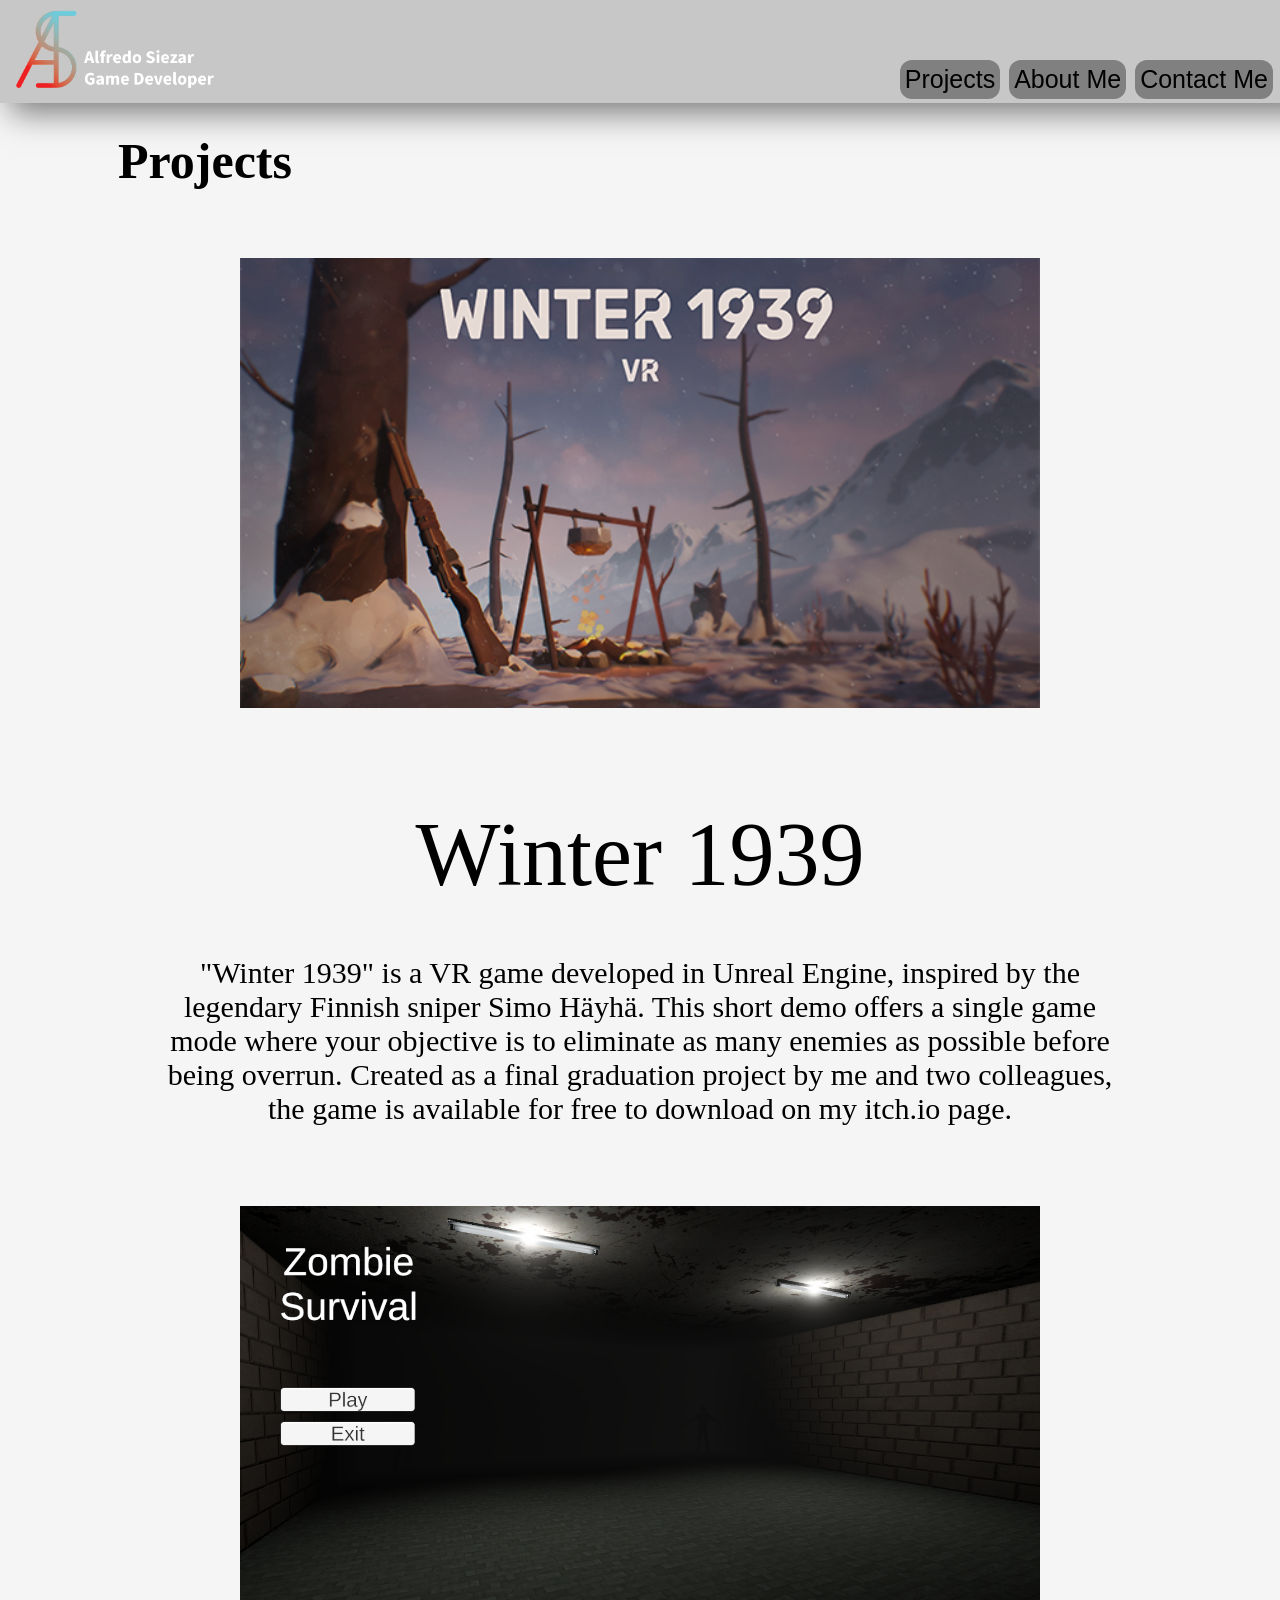
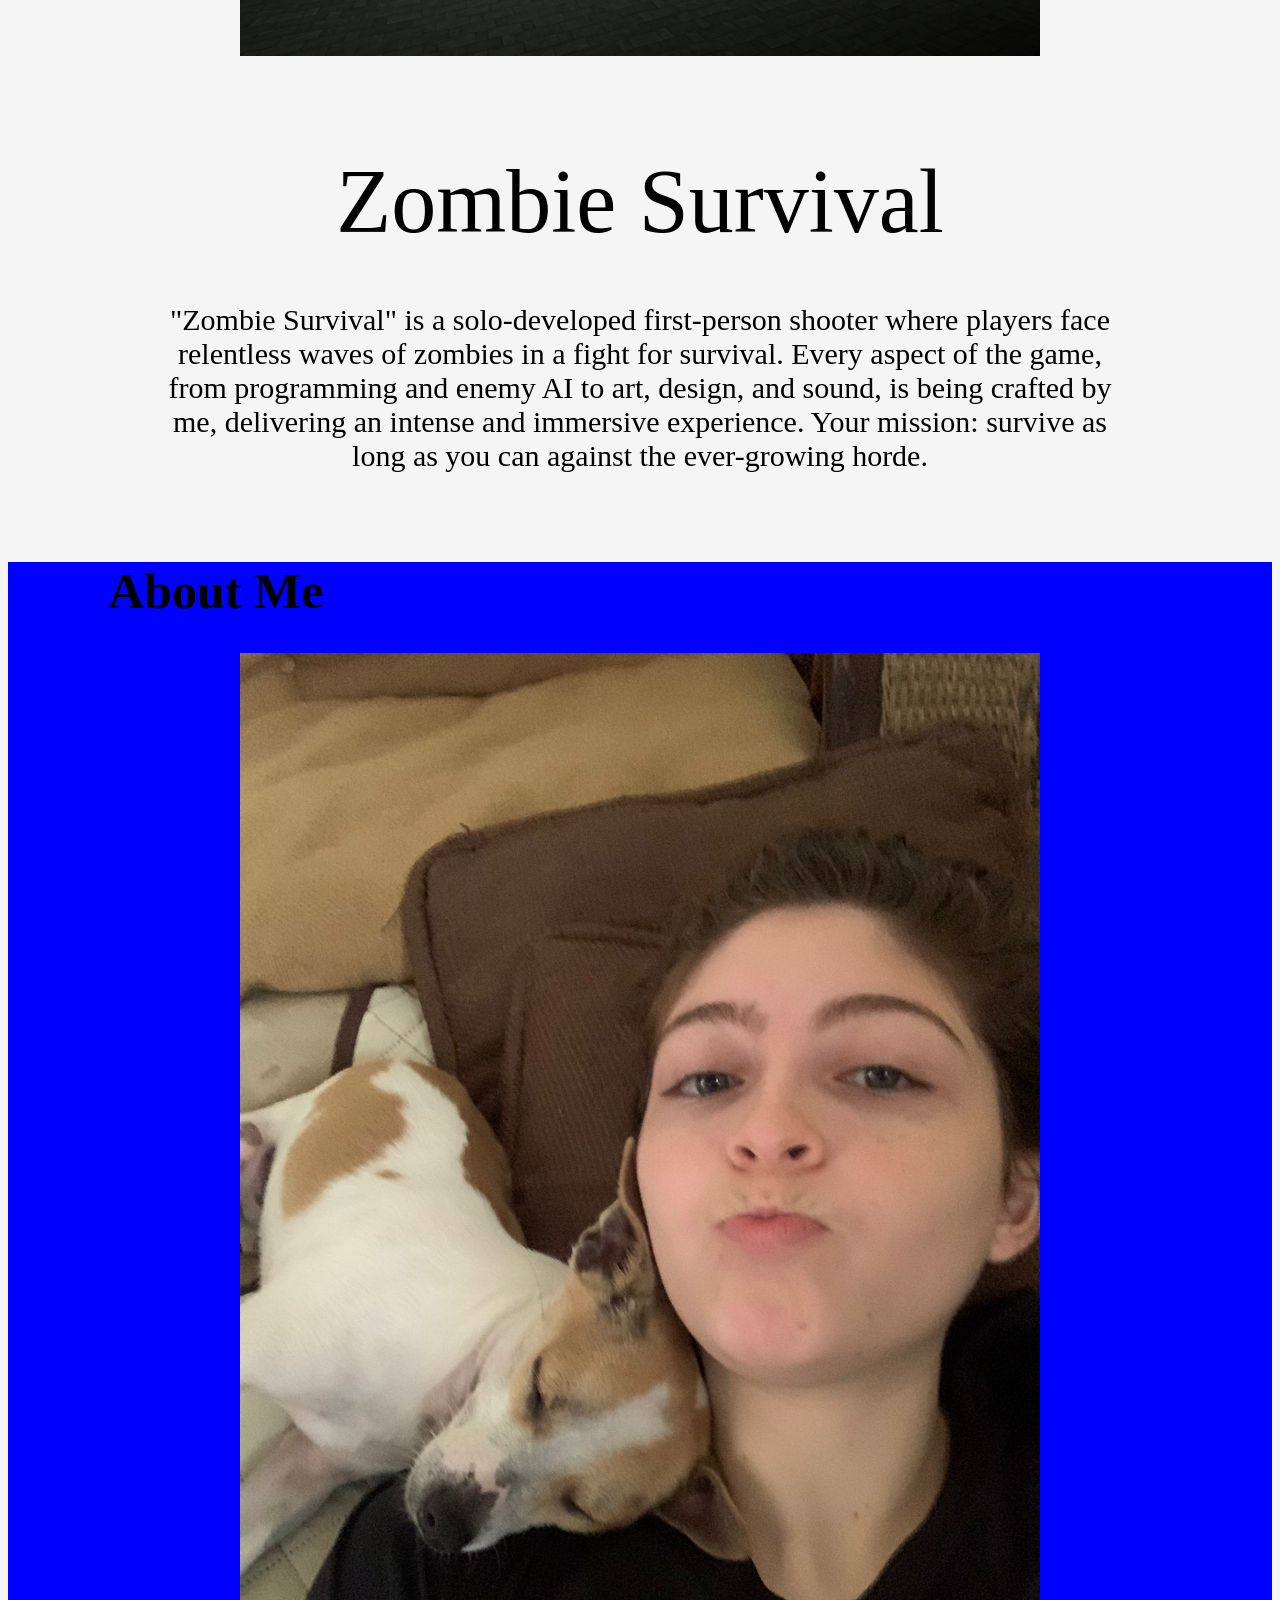
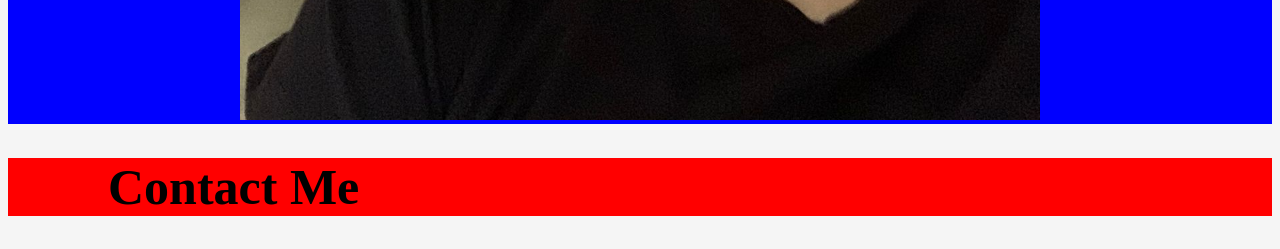
==== alfsiezar.html @ 9bdac8d2 "page" ====
<!DOCTYPE html>
<html>
<head>
    <meta charset="UTF-8">
    <meta http-equiv="X-UA-Compatible" content="IE=edge">
    <meta name="viewport" content="width=device-width, initial-scale=1.0">
    <title>Alfsiezar GameDev</title>
    <link rel="stylesheet" href="styles.css">
</head>
<body>
    <div id = "TopbarDiv">
        <div id = "textMenuDiv">
            <img src="pics/AlfSiezarDevLogo.png" alt="Alf Siezar Developer Logo" id="logo">
        </div>
        <div id = "RightMenuDiv">
            <button class = "TopbarButton" id = "ProjectsButton"> Projects </button>
            <button class = "TopbarButton" id = "AboutButton"> About Me </button>
            <button class = "TopbarButton" id = "ContactButton"> Contact Me </button>
        </div>
    </div>

    <div id="ProjectsDiv">
        <h1 class = "Section">Projects</h1>

        <div class="GameDiv">
            <div class="video-container">
                <img src="pics/Winter1939Logo.png" alt="Winter 1939 Logo" class="image">
                <iframe 
                    class="video"
                    src="https://www.youtube.com/embed/QF7DXVjI0SA?si=0rZ_Qjwbm58X6fer" 
                    title="YouTube video player" 
                    frameborder="0" 
                    allow="accelerometer; autoplay; clipboard-write; encrypted-media; gyroscope; picture-in-picture; web-share" 
                    referrerpolicy="strict-origin-when-cross-origin" 
                    allowfullscreen>
                </iframe>
            </div>
            <h2 class="ProjectTitle">Winter 1939</h2>
            <p class="GameText"> 
                "Winter 1939" is a VR game developed in Unreal Engine, 
                inspired by the legendary Finnish sniper Simo Häyhä. 
                This short demo offers a single game mode where your objective is to 
                eliminate as many enemies as possible before being overrun. 
                Created as a final graduation project by me and two colleagues, 
                the game is available for free to download on my itch.io page.
            </p>
        </div>

        <div class="GameDiv">
            <div class="video-container">
                <img src="pics/ZombieSurvivalLogo.png" alt="Zombie Survival Logo" class="image">
                <!--<iframe 
                    class="video"
                    src="https://www.youtube.com/embed/QF7DXVjI0SA?si=0rZ_Qjwbm58X6fer" 
                    title="YouTube video player" 
                    frameborder="0" 
                    allow="accelerometer; autoplay; clipboard-write; encrypted-media; gyroscope; picture-in-picture; web-share" 
                    referrerpolicy="strict-origin-when-cross-origin" 
                    allowfullscreen>
                </iframe>-->
            </div>
            <h2 class="ProjectTitle">Zombie Survival</h2>
            <p class="GameText"> 
                "Zombie Survival" is a solo-developed first-person shooter where players face relentless waves of zombies 
                in a fight for survival. Every aspect of the game, from programming and enemy AI to art, design, and sound, 
                is being crafted by me, delivering an intense and immersive experience. Your mission: survive as 
                long as you can against the ever-growing horde.
            </p>
        </div>
    </div>
    <div id = "AboutDiv">
        <h1 class = "Section">About Me</h1>
        <div id = "AboutContainer">
            <img src = "pics/gordis_n_kookie.jpg" alt = "My Photo" id = "MyPhoto">
        </div>

    </div>
    <div id = "ContactDiv">
        <h1 class = "Section">Contact Me</h1>

    </div>
    <script src="main.js"></script>

</body>
</html>
---- styles.css ----
body {
  background-color: whitesmoke;
}
h1 {
  font-weight: bolder;
  color: black;
}
h2 {
  font-weight: lighter;
  color: black;
}
p {
  font-size: larger;
  color: black;
}

button {
  color: black; /* White text */
  padding: 5px 5px; /* Padding */
  text-align: center; /* Centered text */
  text-decoration: none; /* No underline */
  display: flex; /* Block element */
  font-size: 20px; /* Font size */
  margin: 4px 2px; /* Some margin */
  cursor: pointer; /* Pointer/hand icon */
  border: none; /* Remove border */
  border-radius: 12px; /* Rounded corners */
  background-color: gray;
}

button:hover {
  text-decoration: underline;
}

.TopbarButton {
  font-size: 25px;
}

.video-container {
  position: relative;
  width: 100%;
  max-width: 800px; /* Maximum width for scaling */
  margin: 20px auto;
  aspect-ratio: 16/9; /* Maintain 16:9 aspect ratio for the video */
}

.image, .video {
  width: 100%;
  height: 100%;
  position: absolute;
  top: 0;
  left: 0;
  object-fit: cover; /* Ensure the image and video fill the container */
  transition: opacity 0.3s ease;
}

.video {
  opacity: 0;
}

.video-container:hover .image {
  opacity: 0;
}

.video-container:hover .video {
  opacity: 1;
}

.video-container iframe {
  width: 100%;
  height: 100%;
}

/*---------------------------------------------------------------------------------------*/

#TopbarDiv{
  position: fixed;       /* Fixes the div in place */
  top: 0;                /* Aligns the div to the top of the viewport */
  left: 0;               /* Aligns the div to the left edge of the viewport */
  width: 100%;           /* Ensures the div spans the full width of the page */
  background-color: rgb(199, 199, 199); /* Background color of the topbar */
  padding: 10px 20px 0px 10px;    /* Padding inside the topbar */
  z-index: 1000;         /* Keeps the topbar above other content */
  display: flex;          /* Use flexbox for alignment */
  justify-content: space-between; /* Space between text and buttons */
  align-items: baseline;    /* Vertically center content */
  box-shadow: 10px 10px 30px rgba(0, 0, 0, 0.5); /* The shadow */
}

#logo {
  width: 200px;
  height: auto;
  display: flex;
  padding-left: 5px;
}

#textMenuDiv{
  display: inline-flex;
  gap: 10px;
  flex-grow: 1;
}

#RightMenuDiv{
  display: flex;
  gap: 5px;
  padding-right: 15px;
}

/*---------------------------------------------------------------------------------------*/

#ProjectsDiv{
  display: flexbox;
  width: auto;
  padding: 10px;
  padding-top: 90px;
  align-items: center;
}

.Section {
  padding-left: 100px;
  font-size: 50px;
}

.ProjectTitle {
  text-align: center;
  margin-bottom: 20px;
  font-size: 90px;
}

.GameDiv {
  display: flex;
  flex-direction: column;
  align-items: center;
  padding: 15px;
}

.GameText {
  text-align: center;
  font-size: 30px;
  padding: 0 10%;
}

/*---------------------------------------------------------------------------------------*/

#AboutDiv {
  background-color: blue;
}

#AboutContainer {
  position: relative;
  width: 100%;
  max-width: 800px; /* Maximum width for scaling */
  margin: 20px auto;
}

#MyPhoto {
  width: 100%;
  height: 100%;
}

/*---------------------------------------------------------------------------------------*/

#ContactDiv {
  background-color: red;
}
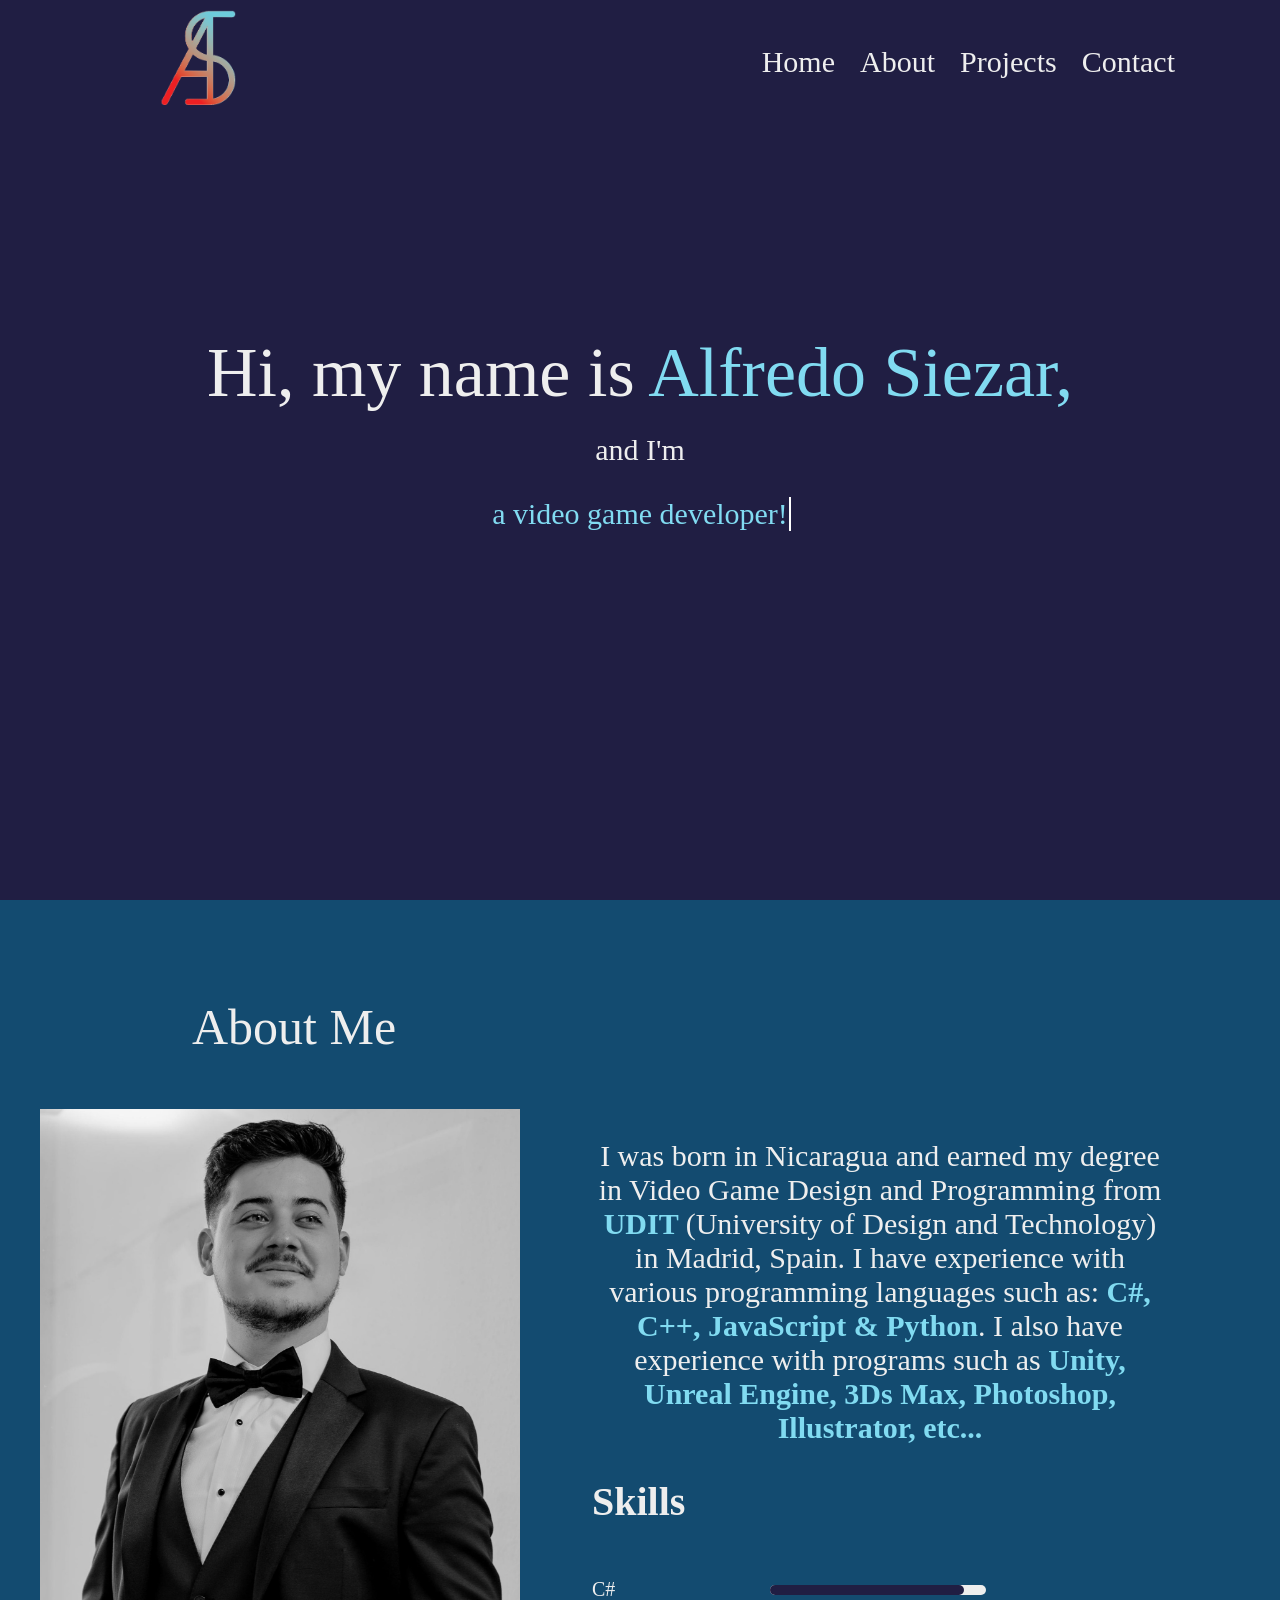
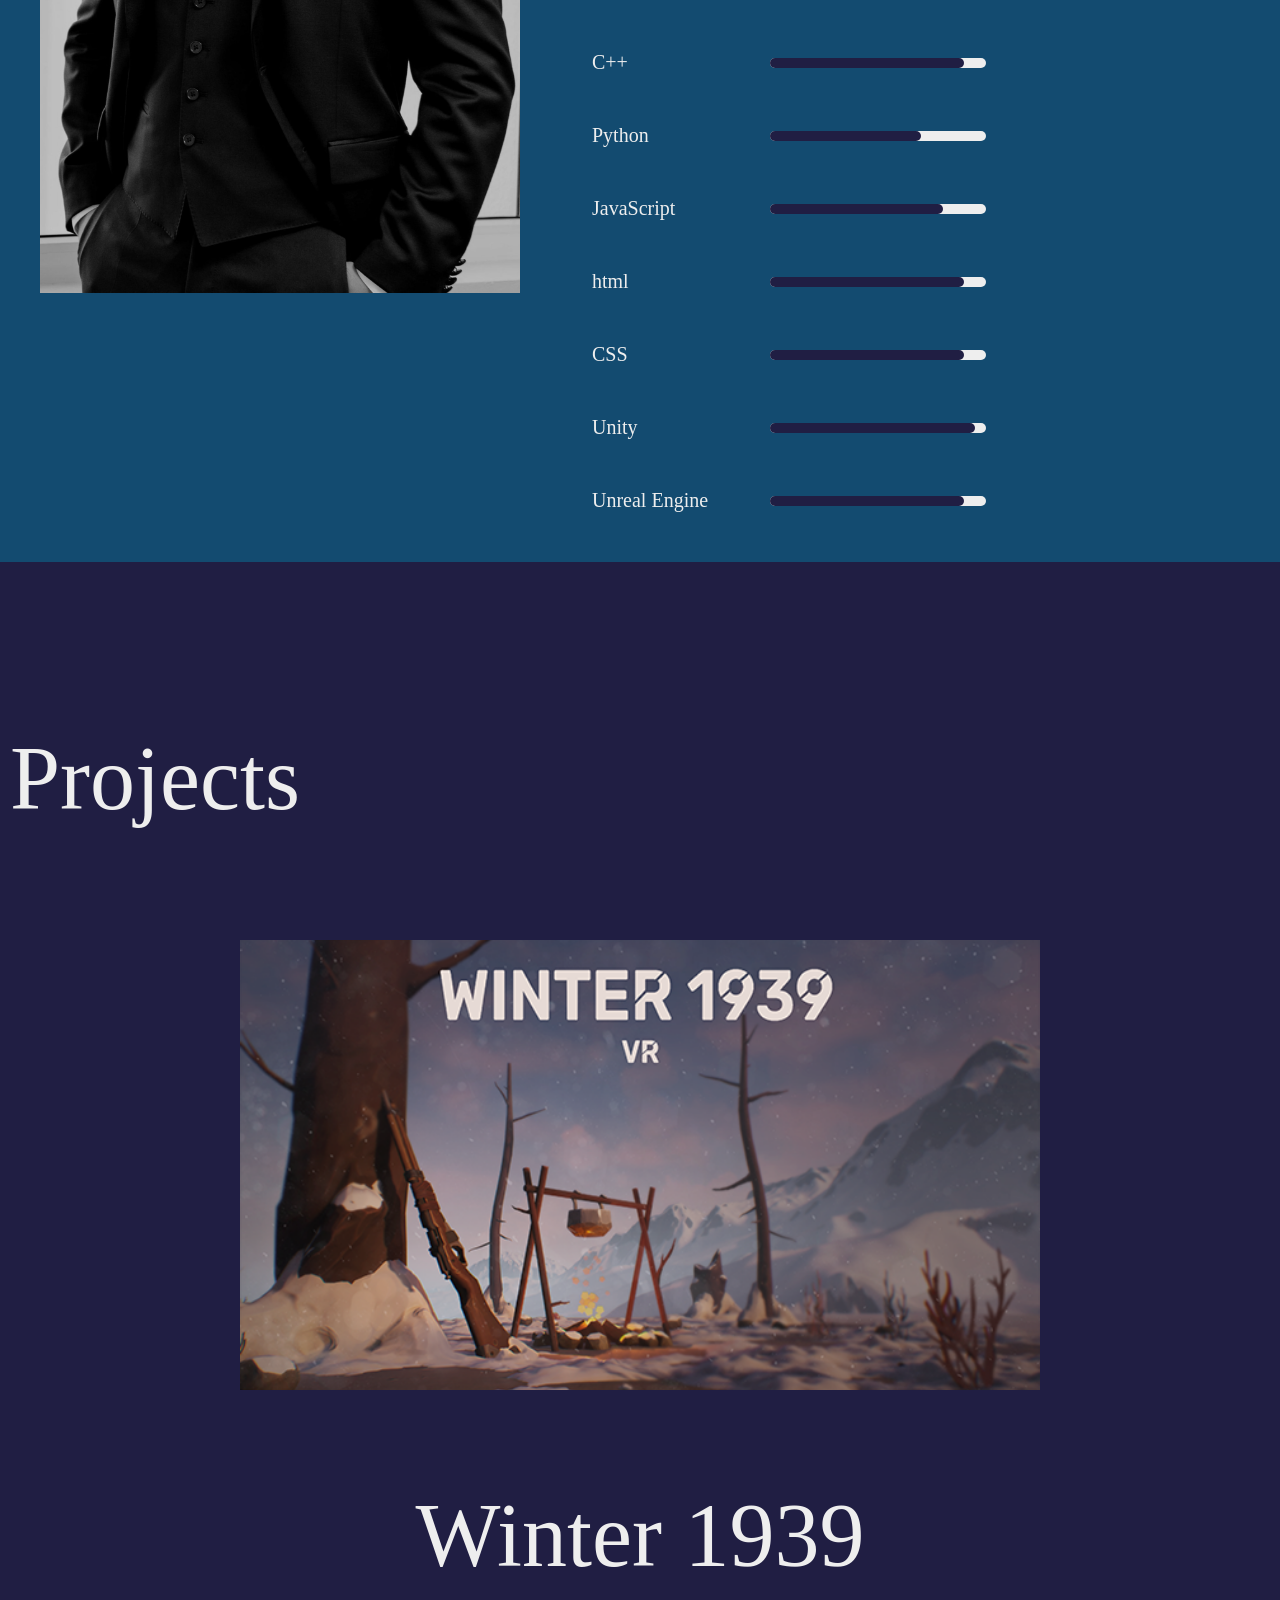
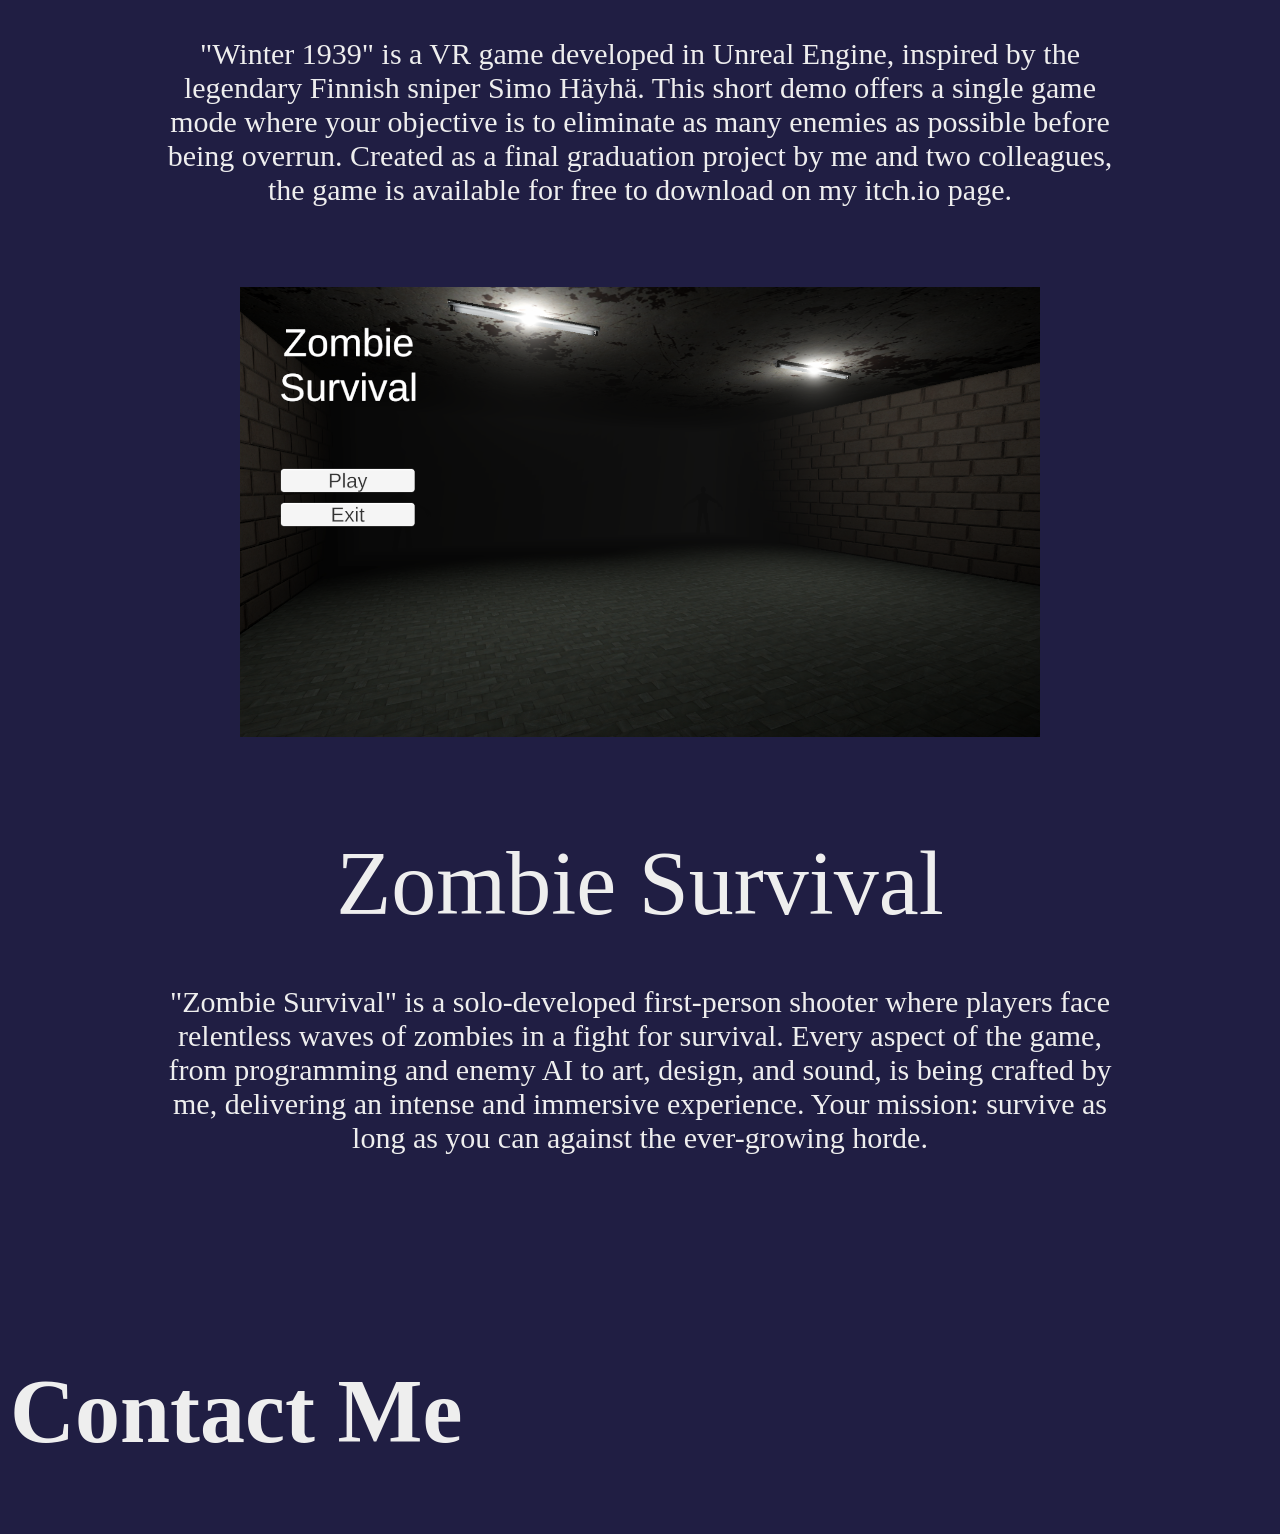
==== commit 1e3fdce0: "changes" ====
--- a/alfsiezar.html
+++ b/alfsiezar.html
@@ -5,22 +5,109 @@
     <meta http-equiv="X-UA-Compatible" content="IE=edge">
     <meta name="viewport" content="width=device-width, initial-scale=1.0">
     <title>Alfsiezar GameDev</title>
-    <link rel="stylesheet" href="styles.css">
+    <link rel="stylesheet" href="css/styles.css">
+    <link rel="stylesheet" href="css/home.css">
+    <link rel="stylesheet" href="css/about.css">
+    <link rel="stylesheet" href="css/projects.css">
+    <link rel="stylesheet" href="css/contact.css">
+
 </head>
 <body>
     <div id = "TopbarDiv">
         <div id = "textMenuDiv">
-            <img src="pics/AlfSiezarDevLogo.png" alt="Alf Siezar Developer Logo" id="logo">
+            <img src="pics/DevLogo.png" alt="Alf Siezar Developer Logo" id="logo">
         </div>
         <div id = "RightMenuDiv">
-            <button class = "TopbarButton" id = "ProjectsButton"> Projects </button>
-            <button class = "TopbarButton" id = "AboutButton"> About Me </button>
-            <button class = "TopbarButton" id = "ContactButton"> Contact Me </button>
+            <img src = "icons/burgerMenuIcon.webp" alt = "BurgerMenuIcon" id = "BurgerMenu">
+            <a class = "TopbarButton" href="#">Home</a>
+            <a class = "TopbarButton" href="#AboutDiv">About</a>
+            <a class = "TopbarButton" href="#ProjectsDiv">Projects</a>
+            <a class = "TopbarButton" href="#ContactDiv" style = "padding-right: 100px;">Contact</a>
+            </div>
+    </div>
+
+    <div id="sideMenu" class="sideMenu">
+        <a href="#">Home</a>
+        <a href="#ProjectsDiv">Projects</a>
+        <a href="#AboutDiv">About</a>
+        <a href="#ContactDiv">Contact</a>
+    </div>
+
+    <div class="Home">
+        <p class="Introduction">
+            Hi, my name is <span>Alfredo Siezar,</span>
+        </p>
+        <p class="Description">
+            and I'm
+        </p>
+        <p> <span class = "typing"></span> </p>
+    </div>
+
+    <div id = "AboutDiv">
+        <h1 id = "AboutSection">About Me</h1>
+        <div id = "AboutContainer">
+            <img src = "pics/MyPicture.jpg" alt = "My Photo"  id = "MyPhoto">
+            <div id="SkillsDiv">
+                <p class="AboutText">
+                    I was born in Nicaragua and earned my degree in Video Game Design and Programming from <span style="font-weight: bolder;">UDIT </span>(University of Design and Technology) in Madrid, Spain.
+                    I have experience with various programming languages such as: <span style="font-weight: bolder;">C#, C++, JavaScript & Python</span>.
+                    I also have experience with programs such as <span style="font-weight: bolder;">Unity, Unreal Engine, 3Ds Max, Photoshop, Illustrator, etc...</span>
+                </p>
+                <h2 class="Skills">Skills</h2>
+                <div class="skillRow">
+                    <p class="skill">C#</p>
+                    <div class="skillBar">
+                        <div class="fill" style="max-width: 90%;"></div>
+                    </div>
+                </div>
+                <div class="skillRow">
+                    <p class="skill">C++</p>
+                    <div class="skillBar">
+                        <div class="fill" style="max-width: 90%;"></div>
+                    </div>
+                </div>
+                <div class="skillRow">
+                    <p class="skill">Python</p>
+                    <div class="skillBar">
+                        <div class="fill" style="max-width: 70%;"></div>
+                    </div>
+                </div>
+                <div class="skillRow">
+                    <p class="skill">JavaScript</p>
+                    <div class="skillBar">
+                        <div class="fill" style="max-width: 80%;"></div>
+                    </div>
+                </div>
+                <div class="skillRow">
+                    <p class="skill">html</p>
+                    <div class="skillBar">
+                        <div class="fill" style="max-width: 90%;"></div>
+                    </div>
+                </div>
+                <div class="skillRow">
+                    <p class="skill">CSS</p>
+                    <div class="skillBar">
+                        <div class="fill" style="max-width: 90%;"></div>
+                    </div>
+                </div>
+                <div class="skillRow">
+                    <p class="skill">Unity</p>
+                    <div class="skillBar">
+                        <div class="fill" style="max-width: 95%;"></div>
+                    </div>
+                </div>
+                <div class="skillRow">
+                    <p class="skill">Unreal Engine</p>
+                    <div class="skillBar">
+                        <div class="fill" style="max-width: 90%;"></div>
+                    </div>
+                </div>
+            </div>
         </div>
     </div>
 
     <div id="ProjectsDiv">
-        <h1 class = "Section">Projects</h1>
+        <h2 class = "Section">Projects</h1>
 
         <div class="GameDiv">
             <div class="video-container">
@@ -35,7 +122,7 @@
                     allowfullscreen>
                 </iframe>
             </div>
-            <h2 class="ProjectTitle">Winter 1939</h2>
+            <h2 class="ProjectTitle"id = "Winter">Winter 1939</h2>
             <p class="GameText"> 
                 "Winter 1939" is a VR game developed in Unreal Engine, 
                 inspired by the legendary Finnish sniper Simo Häyhä. 
@@ -59,7 +146,7 @@
                     allowfullscreen>
                 </iframe>-->
             </div>
-            <h2 class="ProjectTitle">Zombie Survival</h2>
+            <h2 class="ProjectTitle" id = "Zombie">Zombie Survival</h2>
             <p class="GameText"> 
                 "Zombie Survival" is a solo-developed first-person shooter where players face relentless waves of zombies 
                 in a fight for survival. Every aspect of the game, from programming and enemy AI to art, design, and sound, 
@@ -68,18 +155,17 @@
             </p>
         </div>
     </div>
-    <div id = "AboutDiv">
-        <h1 class = "Section">About Me</h1>
-        <div id = "AboutContainer">
-            <img src = "pics/gordis_n_kookie.jpg" alt = "My Photo" id = "MyPhoto">
+    
+    <div id = "ContactDiv">
+        <h1 class = "Section">Contact Me</h1>
+        <div class = "ContactContainer">
         </div>
 
     </div>
-    <div id = "ContactDiv">
-        <h1 class = "Section">Contact Me</h1>
+    <script src="js/main.js"></script>
+    <script src="js/typing.js"></script>
+    <script src="js/about.js"></script>
 
-    </div>
-    <script src="main.js"></script>
 
 </body>
 </html>
--- a/css/styles.css
+++ b/css/styles.css
@@ -0,0 +1,158 @@
+:root{
+  --backgroundColor: #201E43;
+  --accentColor: #134B70;
+  --lightColor: #81dbf1;
+}
+
+html {
+  scroll-behavior: smooth;
+}
+
+body {
+  background-color: var(--backgroundColor);
+}
+
+h1 {
+  color: #EEEEEE;
+}
+
+h2 {
+  font-weight: lighter;
+  color: #EEEEEE;
+}
+
+p {
+  color: #EEEEEE;
+  font-size: 30px;
+  padding: 0 10%;
+}
+
+html, body {
+  margin: 0;
+  padding: 0;
+  overflow-x: hidden; /* Prevent horizontal scrolling */
+}
+
+span {
+  color: var(--lightColor);
+}
+
+button {
+  color: white; 
+  padding: 5px 5px; 
+  text-align: center; 
+  text-decoration: none; 
+  display: flex; 
+  font-size: 20px; 
+  margin: 4px 2px; 
+  cursor: pointer; 
+  border: none; 
+  border-radius: 12px; 
+  background-color: #134B70;
+}
+
+button:hover {
+  text-decoration: underline;
+}
+
+.video-container {
+  position: relative;
+  width: 100%;
+  max-width: 800px;
+  margin: 20px auto;
+  aspect-ratio: 16/9;
+}
+
+.image, .video {
+  width: 100%;
+  height: 100%;
+  position: absolute;
+  top: 0;
+  left: 0;
+  object-fit: cover;
+  transition: opacity 0.3s ease;
+}
+
+.video {
+  opacity: 0;
+}
+
+.video-container:hover .image {
+  opacity: 0;
+}
+
+.video-container:hover .video {
+  opacity: 1;
+}
+
+.video-container iframe {
+  width: 100%;
+  height: 100%;
+}
+
+.Section {
+  text-align: left;
+  font-size: 90px;
+}
+
+/*---------------------------------------------------------------------------------------*/
+
+#ProjectsDiv{
+  display: flexbox;
+  width: auto;
+  padding: 10px;
+  padding-top: 90px;
+  align-items: center;
+}
+
+
+
+.ProjectTitle {
+  text-align: center;
+  margin-bottom: 20px;
+  font-size: 90px;
+}
+
+.ProjectTitle:hover{
+  color: #134B70;
+}
+
+.GameDiv {
+  display: flex;
+  flex-direction: column;
+  align-items: center;
+  padding: 15px;
+}
+
+.GameText {
+  text-align: center;
+  font-size: 30px;
+  padding: 0 10%;
+}
+/*---------------------------------------------------------------------------------------*/
+
+#ContactDiv {
+  display: flexbox;
+  width: auto;
+  padding: 10px;
+  padding-top: 90px;
+  align-items: center;
+}
+
+/*---------------------------------------------------------------------------------------*/
+
+@media only screen and (max-width: 600px) {
+  .Section {
+    text-align: center;
+    padding-left: 0px;
+    font-size: 90px;
+  }
+
+  .GameDiv{
+    padding: 0px;
+  }
+
+  #MyPhoto {
+    width: 80%;
+  }
+}
--- a/css/home.css
+++ b/css/home.css
@@ -0,0 +1,146 @@
+
+.Home {
+    width: 100vw; /* Full width of the viewport */
+    height: 100vh; /* Full height of the viewport */
+    display: flex;
+    background-color: var(--backgroundColor);
+    flex-direction: column;
+    align-items: center;
+    justify-content: center;
+    text-align: center;
+}
+
+#TopbarDiv {
+    position: fixed;       
+    top: 0;               
+    left: 0;              
+    width: 100%;          
+    background-color: var(--backgroundColor); 
+    padding: 10px 20px 0px 10px;   
+    z-index: 1000;       
+    display: flex;         
+    align-items: center;   
+    box-shadow: none; /* No shadow by default */
+    transition: box-shadow 0.3s ease; /* Smooth transition for shadow */
+}
+#TopbarDiv.shadow {
+  box-shadow: 10px 10px 30px rgba(0, 0, 0, 0.5); /* Add shadow when scrolled */
+}
+  
+#logo {
+    width: 80px;
+    height: auto;
+    display: flex;
+    padding-left: 150px;
+    padding-bottom: 10px;
+  }
+
+.TopbarButton {
+    font-size: 30px;
+    text-decoration: none;
+    color: #EEEEEE;
+    padding: 10px;
+}
+
+.TopbarButton:hover{
+    color: var(--lightColor);
+}
+  
+#textMenuDiv {
+    display: inline-flex;
+    gap: 10px;
+    flex-grow: 1;
+  }
+  
+#RightMenuDiv {
+    display: flex;
+    gap: 5px;
+    padding-right: 15px;
+  }
+  
+#BurgerMenu {
+  position: absolute;
+  height: 40px;
+  width: 40px;
+  opacity: 0%;
+  filter: brightness(0) invert(1); 
+}
+  
+.sideMenu {
+    height: 100%;
+    width: 0;
+    position: fixed;
+    top: 0;
+    right: 0;
+    background-color: #134B70;
+    overflow-x: hidden;
+    transition: 0.5s;
+    padding-top: 150px;
+    z-index: 999;
+  }
+  
+.sideMenu a {
+    padding: 8px 8px 8px 32px;
+    text-decoration: none;
+    font-size: 25px;
+    color: white;
+    display: block;
+    transition: 0.3s;
+  }
+  
+.sideMenu a:hover {
+    color: #f1f1f1;
+  }
+  
+.Introduction {
+    font-size: 70px;
+    margin: 0;
+}
+
+.Description {
+    font-size: 30px;
+    margin: 20px 0 0 0;
+}
+
+@media only screen and (max-width: 600px) {
+    #logo{
+        width: 50px;
+        padding-left: 20px;
+    }
+    .TopbarButton {
+        opacity: 0%;
+        pointer-events: none;
+    }
+    #BurgerMenu {
+        opacity: 100%;
+        padding-left: 120px;
+    }
+    .Introduction {
+        font-size: 50px;
+    }
+}
+
+@keyframes typing {
+    from { width: 0; }
+    to { width: 100%; }
+  }
+  
+  @keyframes erase {
+    from { width: 100%; }
+    to { width: 0; }
+  }
+  
+  @keyframes blink {
+    from, to { border-color: transparent; }
+    50% { border-color: white; }
+  }
+  
+  .typing {
+    display: inline-block;
+    white-space: nowrap; /* Ensure text stays on one line */
+    overflow: hidden; /* Hide overflowing text */
+    border-right: 2px solid white; /* Cursor effect */
+    animation: typing 2s steps(30, end) 0s 1 normal both, 
+               blink 0.75s step-end infinite, 
+               erase 2s steps(30, end) 2s 1 normal both;
+}
--- a/css/about.css
+++ b/css/about.css
@@ -0,0 +1,120 @@
+
+#AboutDiv {
+    width: 100vw;
+    height: auto;
+    display: flex;
+    background-color: var(--accentColor);
+    flex-direction: column;
+    align-items: center;
+    justify-content: center;
+    text-align: center;
+}
+
+#AboutContainer {
+    display: flex;
+    align-items: center;
+    width: 100%;
+    max-width: 1200px; /* Maximum width for the content */
+    margin: 20px auto;
+}
+
+#MyPhoto {
+    width: 40%;
+    filter: grayscale(100%);
+    display: block;
+    margin: 0 auto;
+    align-self: flex-start;
+}
+
+#SkillsDiv {
+    position: relative;
+    width: 100%; /* Ensure this div takes up the full width */
+}
+
+.AboutText {
+    text-align: center;
+    font-size: 30px;
+    padding: 0 10%;
+}
+
+.Skills {
+    text-align: left;
+    font-size: 40px;
+    font-weight: 900;
+    padding: 0 10%;
+}
+
+.skillRow {
+    display: flex;
+    align-items: center;
+    justify-content: space-between;
+    margin-bottom: 10px;
+    position: relative; /* Position relative to align the bars */
+}
+
+.skill {
+    font-size: 20px;
+    text-align: left;
+    padding: 0 10%;
+    flex-shrink: 0; /* Prevent the text from shrinking */
+    width: 150px; /* Fixed width for all skill text */
+    text-align: left;
+}
+
+.skillBar {
+    background-color: #EEEEEE;
+    border-radius: 10px;
+    height: 10px;
+    width: 30%; /* Full width of the container */
+    position: absolute;
+    left: 250px; /* Adjust the starting point of the bar relative to the text */
+}
+
+.fill {
+    background-color: var(--backgroundColor); /* Color for the filled part */
+    height: 100%;
+    border-radius: 10px;
+    transition: width 2s ease-in-out;
+    width: 0;
+}
+
+#AboutSection {
+    text-align: left;
+    font-size: 50px;
+    font-weight: lighter;
+    width: 100%;
+    padding-left: 30%; /* Adjust this value to control how much to the left */
+    padding-top: 5%;
+}
+
+@media only screen and (max-width: 600px) {
+    #AboutContainer {
+        flex-direction: column;
+        align-items: center;
+        padding: 0;
+        margin: 0;
+        width: auto;
+    }
+
+    #AboutSection {
+        text-align: center;
+        padding-left: 0%;
+    }
+
+    #MyPhoto {
+        width: 50%;
+    }
+
+    .AboutText {
+        font-size: 22px;
+    }
+
+    .Skills {
+        text-align: center;
+        padding: 0;
+    }
+
+    .skillBar {
+        left: 200px; /* Adjust the starting point of the bar relative to the text */
+    }
+}
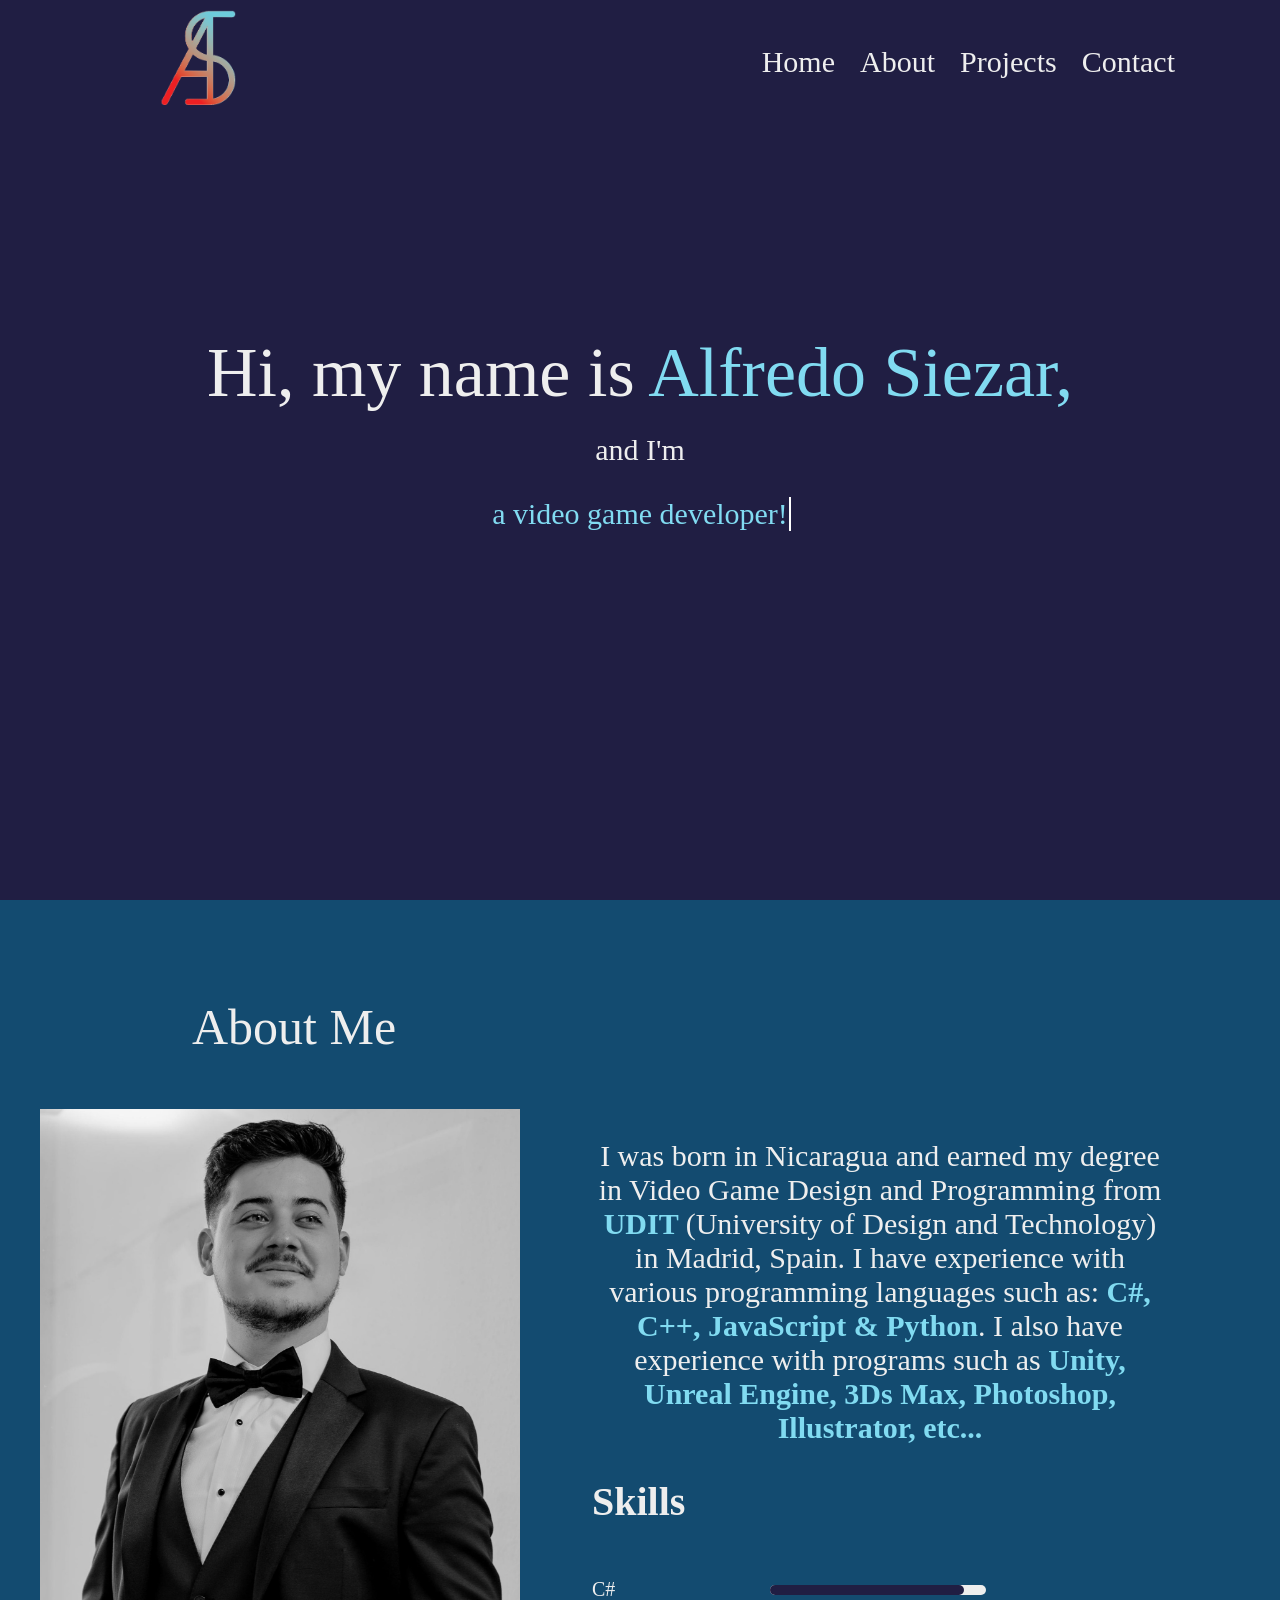
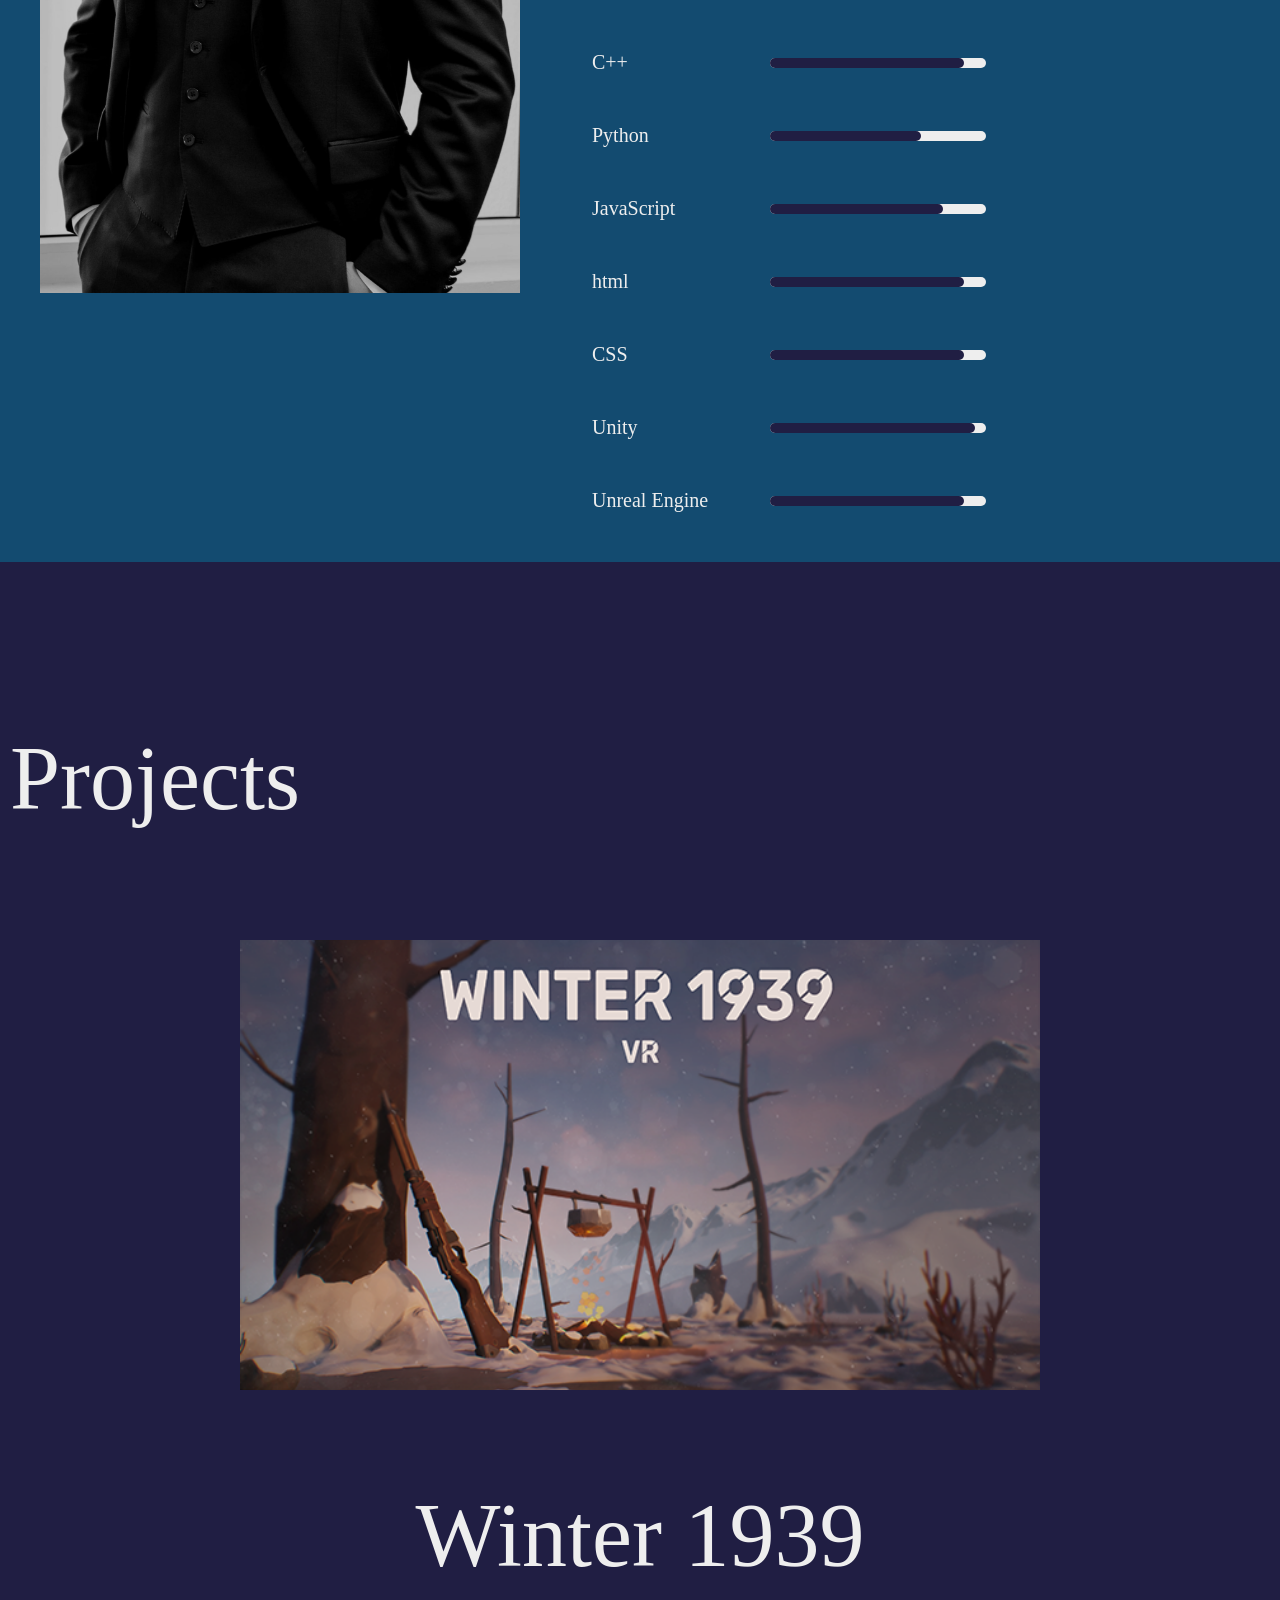
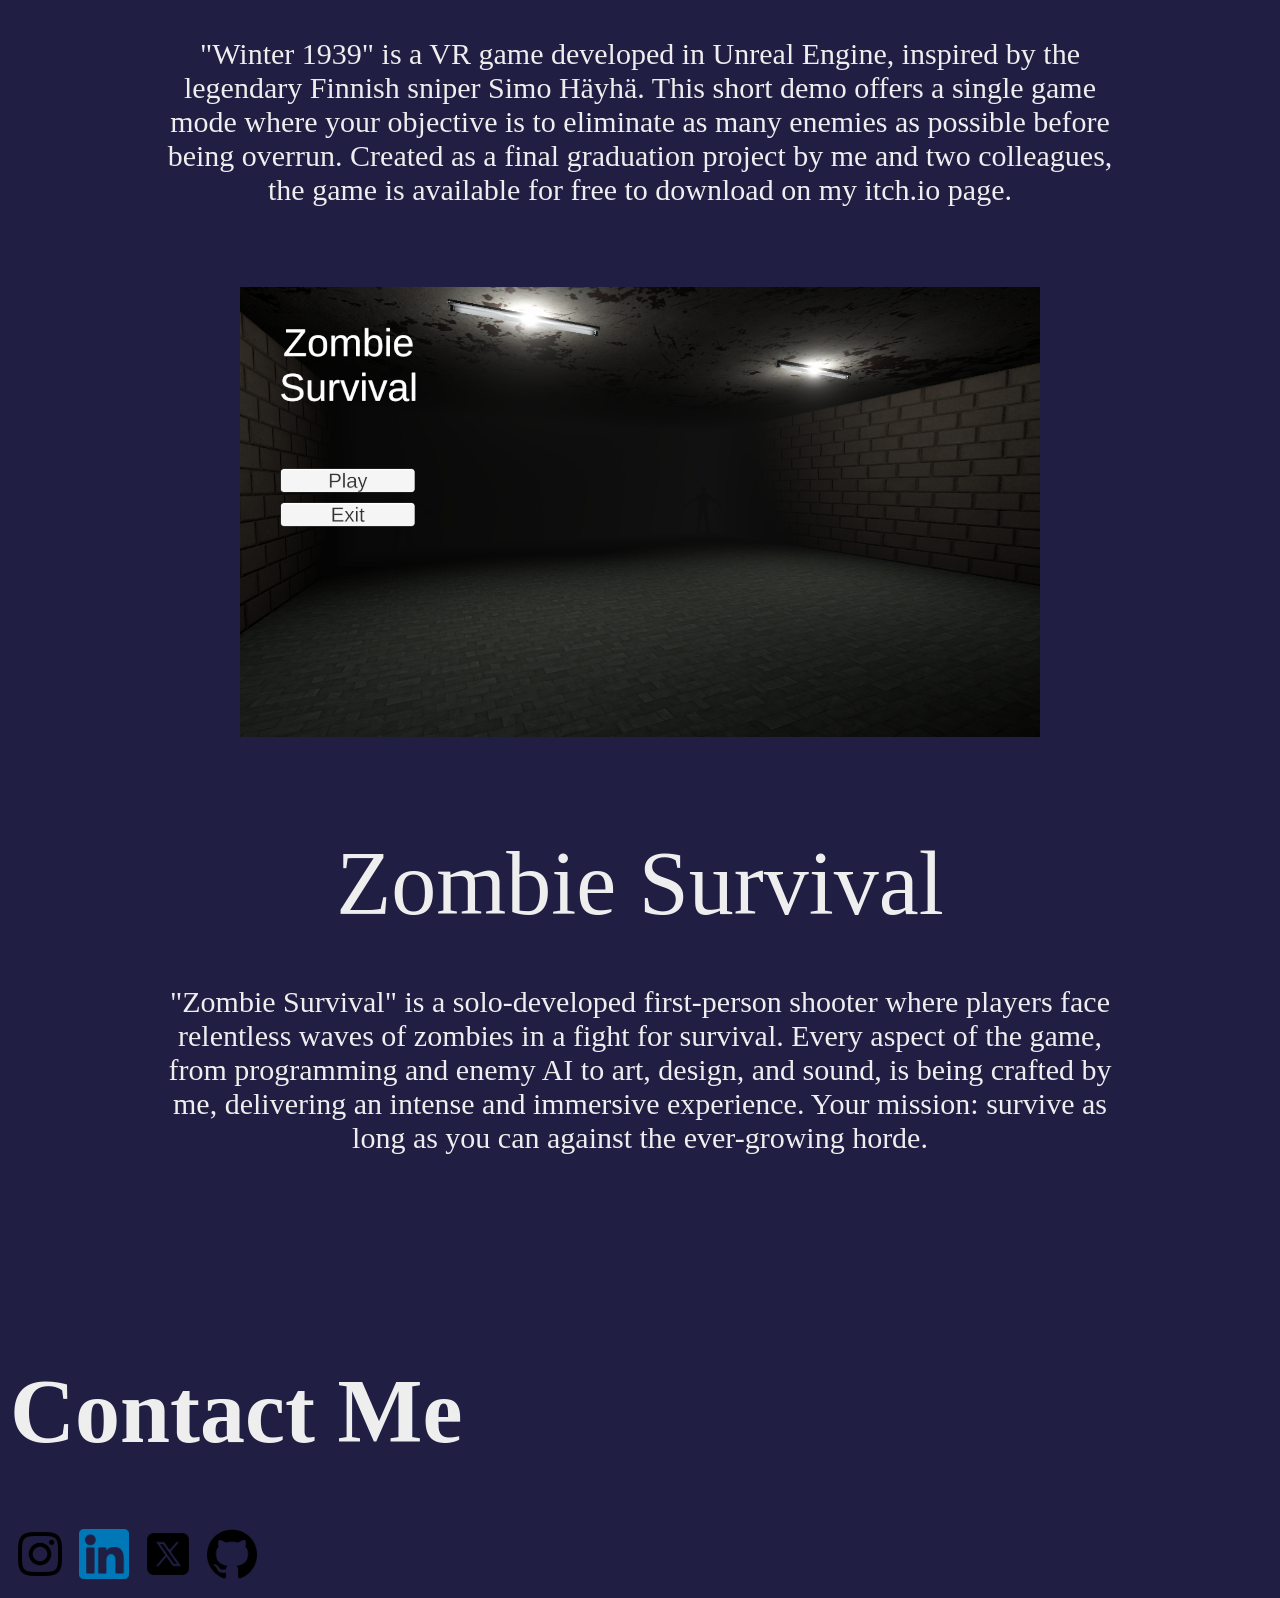
==== commit 877b9847: "added social media buttons" ====
--- a/alfsiezar.html
+++ b/alfsiezar.html
@@ -10,7 +10,6 @@
     <link rel="stylesheet" href="css/about.css">
     <link rel="stylesheet" href="css/projects.css">
     <link rel="stylesheet" href="css/contact.css">
-
 </head>
 <body>
     <div id = "TopbarDiv">
@@ -107,7 +106,7 @@
     </div>
 
     <div id="ProjectsDiv">
-        <h2 class = "Section">Projects</h1>
+        <h2 class = "Section">Projects</h2>
 
         <div class="GameDiv">
             <div class="video-container">
@@ -159,8 +158,19 @@
     <div id = "ContactDiv">
         <h1 class = "Section">Contact Me</h1>
         <div class = "ContactContainer">
+            <a href="https://www.instagram.com/alfsiezar/" target="_blank" class="contactButton">
+                <img src="icons/instagramIcon.png" alt="Instagram" class="socialIcon">
+            </a>
+            <a href="https://www.linkedin.com/in/alfredo-siezar-martinez-81586b33/" target="_blank" class="contactButton">
+                <img src="icons/linkedinIcon.png" alt="LinkedIn" class="socialIcon">
+            </a>
+                        <a href="https://twitter.com/alfsiezar" target="_blank" class="contactButton">
+                <img src="icons/twitterIcon.png" alt="Twitter" class="socialIcon">
+            </a>
+            <a href="https://github.com/alfsiezar" target="_blank" class="contactButton">
+                <img src="icons/githubIcon.png" alt="GitHub" class="socialIcon">
+            </a>
         </div>
-
     </div>
     <script src="js/main.js"></script>
     <script src="js/typing.js"></script>
--- a/css/about.css
+++ b/css/about.css
@@ -83,7 +83,7 @@
     font-size: 50px;
     font-weight: lighter;
     width: 100%;
-    padding-left: 30%; /* Adjust this value to control how much to the left */
+    padding-left: 30%;
     padding-top: 5%;
 }
 
@@ -115,6 +115,6 @@
     }
 
     .skillBar {
-        left: 200px; /* Adjust the starting point of the bar relative to the text */
+        left: 200px;
     }
 }
--- a/css/contact.css
+++ b/css/contact.css
@@ -0,0 +1,15 @@
+.contactButton {
+    display: inline-block;
+    width: 50px;
+    height: 50px;
+    text-align: center;
+    line-height: 50px; 
+    margin: 5px; 
+}
+
+.contactButton img {
+    vertical-align: middle; 
+    width: 100%; 
+    height: 100%;
+    float: right;
+}
